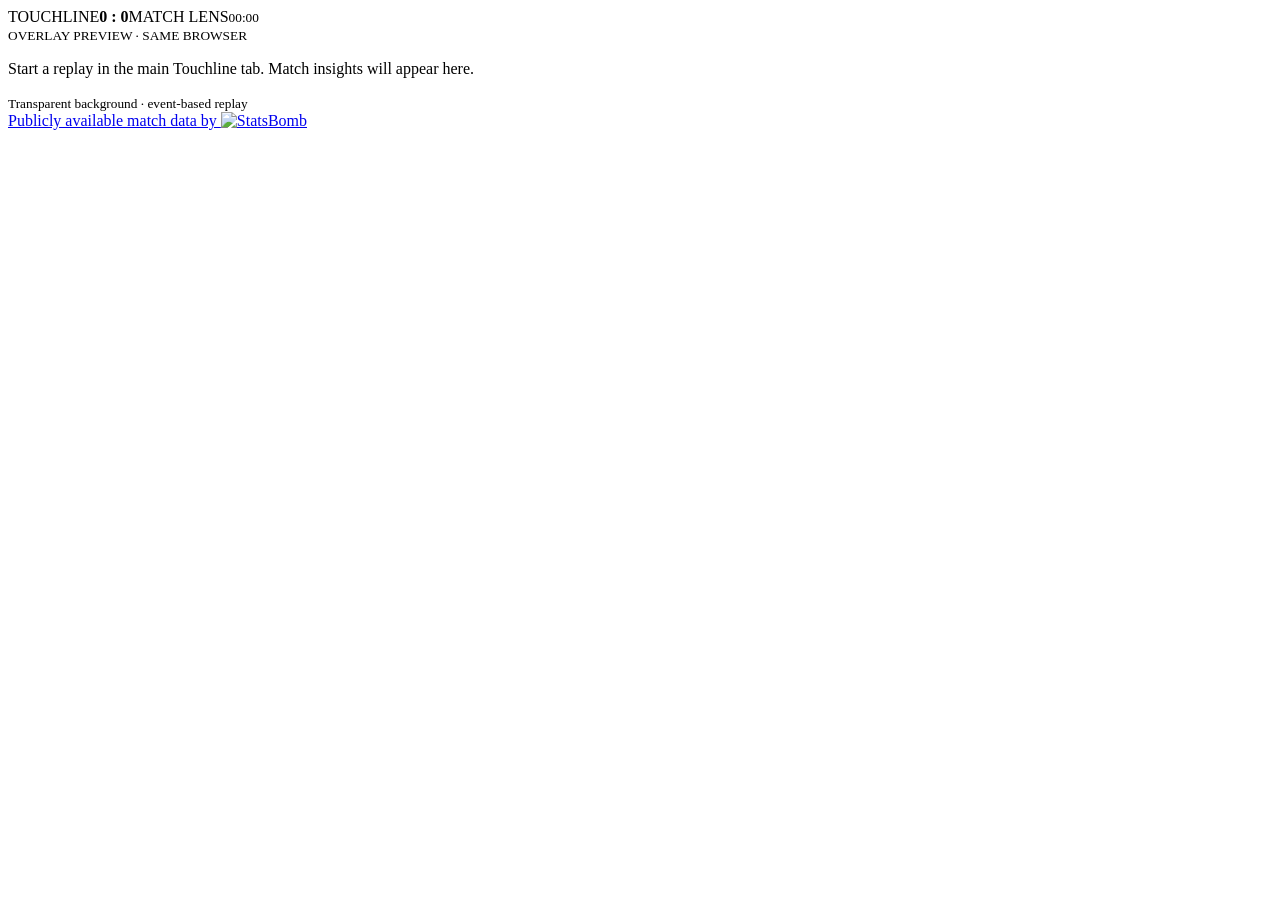
==== app/static/overlay.html @ 1819c470 "Update" ====
<!doctype html><html lang="en"><head><meta charset="utf-8"><meta name="viewport" content="width=device-width,initial-scale=1"><title>Touchline · Broadcast overlay</title><link rel="stylesheet" href="/static/style.css"><script src="/static/overlay.js" defer></script></head><body class="overlay-page"><main class="overlay-shell"><div class="overlay-score"><img id="overlayHomeCrest" alt="" hidden><span id="overlayHome">TOUCHLINE</span><strong id="overlayScore">0 : 0</strong><img id="overlayAwayCrest" alt="" hidden><span id="overlayAway">MATCH LENS</span><small id="overlayClock">00:00</small></div><section class="overlay-insight"><small id="overlayProvider">OVERLAY PREVIEW · SAME BROWSER</small><p id="overlayText">Start a replay in the main Touchline tab. Match insights will appear here.</p><small id="overlayEvidence">Transparent background · event-based replay</small></section><a class="overlay-attribution" href="https://github.com/hudl/open-data" target="_blank" rel="noopener">Publicly available match data by <img src="/static/assets/statsbomb.png?v=hudl-original" alt="StatsBomb"></a></main></body></html>
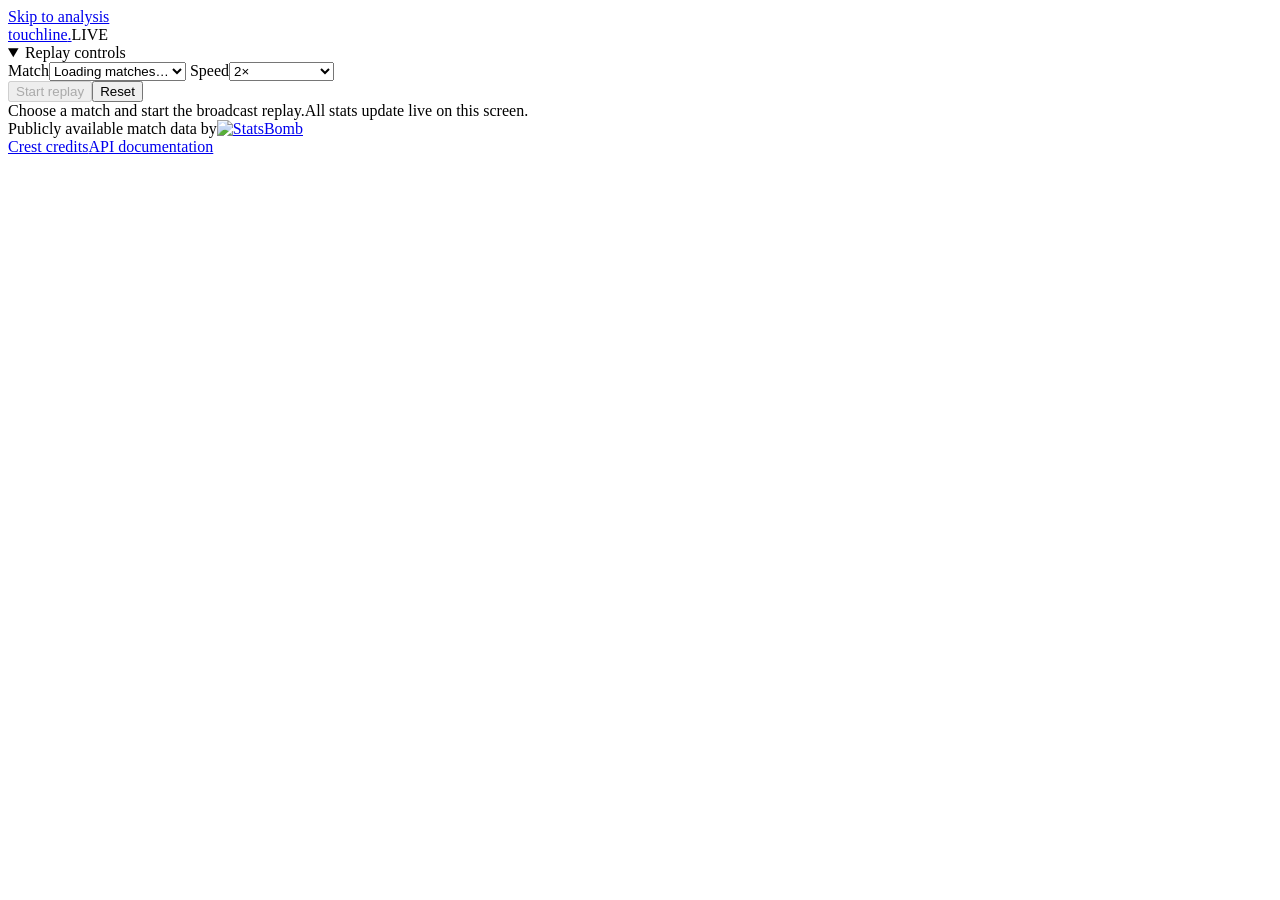
==== commit c0d78550: "update" ====
--- a/app/static/overlay.html
+++ b/app/static/overlay.html
@@ -1 +1,100 @@
-<!doctype html><html lang="en"><head><meta charset="utf-8"><meta name="viewport" content="width=device-width,initial-scale=1"><title>Touchline · Broadcast overlay</title><link rel="stylesheet" href="/static/style.css"><script src="/static/overlay.js" defer></script></head><body class="overlay-page"><main class="overlay-shell"><div class="overlay-score"><img id="overlayHomeCrest" alt="" hidden><span id="overlayHome">TOUCHLINE</span><strong id="overlayScore">0 : 0</strong><img id="overlayAwayCrest" alt="" hidden><span id="overlayAway">MATCH LENS</span><small id="overlayClock">00:00</small></div><section class="overlay-insight"><small id="overlayProvider">OVERLAY PREVIEW · SAME BROWSER</small><p id="overlayText">Start a replay in the main Touchline tab. Match insights will appear here.</p><small id="overlayEvidence">Transparent background · event-based replay</small></section><a class="overlay-attribution" href="https://github.com/hudl/open-data" target="_blank" rel="noopener">Publicly available match data by <img src="/static/assets/statsbomb.png?v=hudl-original" alt="StatsBomb"></a></main></body></html>
+<!doctype html>
+<html lang="en">
+<head>
+  <meta charset="utf-8">
+  <meta name="viewport" content="width=device-width, initial-scale=1">
+  <title>Touchline · Live stats overlay</title>
+  <meta name="description" content="Replay Premier League matches with shot maps, attacking momentum and match commentary.">
+  <link rel="stylesheet" href="/static/style.css?v=momentum-explanation-3">
+  <script src="/static/app.js" defer></script>
+  <script src="/static/stadium.js" defer></script>
+  <script src="/static/broadcast.js" defer></script>
+  <script src="/static/chat.js" defer></script>
+</head>
+<body class="overlay-page overlay-dashboard broadcast-overlay" data-overlay="true">
+  <div id="stadiumBackground" class="stadium-background" aria-hidden="true"></div>
+  <a class="skip-link" href="#analysis">Skip to analysis</a>
+  <main id="analysis">
+    <div class="broadcast-brand"><a href="/" aria-label="Touchline matchroom">touchline<span class="broadcast-brand-period">.</span></a><span class="broadcast-live-badge">LIVE</span></div>
+    <details class="broadcast-controls" open><summary>Replay controls</summary>
+    <section class="control-bar" aria-label="Replay controls">
+      <label class="match-select" for="match">Match<select id="match"><option>Loading matches…</option></select></label>
+      <label class="speed-select" for="speed">Speed<select id="speed"><option value="1">1× · Real time</option><option value="2" selected>2×</option></select></label>
+      <div class="playback-buttons"><button id="retryFixtures" class="secondary" hidden>Retry loading</button><button id="play" class="primary" disabled>Start replay</button><button id="reset" class="secondary" aria-label="Reset replay to kick-off" title="Reset to kick-off">Reset</button></div>
+    </section>
+    <div class="context-row"><span id="status" role="status">Choose a match and start the broadcast replay.</span><span class="data-delay">All stats update live on this screen.</span></div>
+    </details>
+    <div class="workspace">
+      <section hidden class="live-footage action-pitch-card panel" id="eventLocations" aria-labelledby="eventLocationsTitle">
+        <div class="section-heading"><div><h2 id="eventLocationsTitle">Live match view</h2><p>Live actions and recorded shot snapshots.</p></div><button id="followShot" class="text-button" aria-pressed="true">Following live</button></div>
+        <div class="match-pitch"><svg id="livePitch" viewBox="0 0 120 80" role="img" aria-label="Latest event location; not continuous player tracking"></svg><div class="pitch-caption"><span id="eventLabel">No events yet</span><span id="eventPlayer">Event positions only</span></div><div id="goalFlash" class="goal-flash" hidden>Goal</div></div>
+        <section id="shotFramePanel" class="shot-frame-panel" hidden aria-labelledby="shotFrameTitle">
+          <div class="frame-heading"><div><h3 id="shotFrameTitle">Shot snapshot</h3><p id="shotFrameCaption" aria-live="polite"></p></div></div>
+          <p id="shotFrameEmpty" class="frame-note" hidden>No player snapshot recorded for this shot. Showing the shot location.</p>
+          <div class="frame-legend"><span><i class="frame-shooter-key" aria-hidden="true"></i> Shooter</span><span><i id="frameAttackKey" class="tiny-dot" aria-hidden="true"></i> Teammate</span><span><i id="frameDefendKey" class="tiny-dot" aria-hidden="true"></i> Opponent</span><span><i class="frame-keeper-key" aria-hidden="true"></i> Goalkeeper</span></div>
+          <p class="frame-note">Shot-time snapshot · recorded players only. Hover or focus a player for their name.</p>
+        </section>
+        <div class="match-footer"><span>Positions shown when recorded in the event data.</span><span id="eventCount">0 events</span></div>
+      </section>
+      <section hidden class="match-card" aria-label="Match score">
+        <div class="match-meta"><span>Premier League <span class="meta-separator">·</span> <span id="matchDate">2015/16</span></span><span class="live-badge" id="liveBadge">Not started</span></div>
+        <div class="scoreboard">
+          <div class="club home-club"><a class="crest" id="homeCrestLink" target="_blank" rel="noopener" aria-label="Home team on Wikipedia"><img id="homeCrest" alt="" hidden><span id="homeInitial">H</span></a><span id="homeName">Home team</span><small>Home</small><ul id="homeScorers" class="goal-scorers" aria-label="Home goals" aria-live="polite" hidden></ul></div>
+          <div class="score-center"><div class="score"><span id="homeScore">0</span><span class="score-divider">–</span><span id="awayScore">0</span></div><div class="clock" id="clock">00:00</div></div>
+          <div class="club away-club"><a class="crest" id="awayCrestLink" target="_blank" rel="noopener" aria-label="Away team on Wikipedia"><img id="awayCrest" alt="" hidden><span id="awayInitial">A</span></a><span id="awayName">Away team</span><small>Away</small><ul id="awayScorers" class="goal-scorers" aria-label="Away goals" aria-live="polite" hidden></ul></div>
+        </div>
+        <div class="score-event-status"><span class="tiny-dot home-dot" aria-hidden="true"></span><span id="latestAction">Waiting for kick-off</span></div>
+      </section>
+      <section hidden class="momentum-card panel" id="momentumSection" aria-labelledby="momentumTitle">
+        <div class="section-heading"><div><h2 id="momentumTitle">Match momentum</h2><p id="momentumDescription">Attacking progression · xT per action.</p></div><button id="method" class="text-button" aria-expanded="false" aria-controls="methodNote">How it works</button></div>
+        <div class="momentum-legends"><div class="momentum-key"><span><i class="tiny-dot home-dot" aria-hidden="true"></i><span id="homeLegend">Home</span></span><span><i class="tiny-dot away-dot" aria-hidden="true"></i><span id="awayLegend">Away</span></span></div><span class="momentum-event-key">○ Shot · ⚽ GOAL · size reflects xG</span></div>
+        <svg id="momentum" viewBox="0 -30 900 210" preserveAspectRatio="none" role="img" aria-label="Net attacking progression: home minus away"></svg>
+        <div class="axis" id="momentumAxis"><span>0′</span><span>0′</span></div>
+        <p id="methodNote" class="method-note" hidden>Each mark shows the xT change from one completed open-play pass or carry: home minus away. Positive values use the home color; negative values use the away color. Backward moves can favor the opponent. Values are not accumulated or faded over time. Shots, failed passes and restarts are excluded. This measures progression, not possession or scoring probability.</p>
+      </section>
+      <section hidden class="shot-card panel" id="shots" aria-labelledby="shotsTitle">
+        <div class="section-heading"><div><h2 id="shotsTitle">Shots</h2><p>Where chances are created, and how good they are.</p></div><div class="segmented" role="group" aria-label="Filter shots by team"><button data-filter="all" class="active" aria-pressed="true">All</button><button data-filter="home" aria-pressed="false">Home</button><button data-filter="away" aria-pressed="false">Away</button></div></div>
+        <div class="shot-period-control"><label for="shotPeriod">Period<select id="shotPeriod"><option value="current">Follow match</option><option value="1">1st half</option><option value="2">2nd half</option><option value="all" selected>Whole match</option></select></label><span id="shotPeriodLabel">Whole match</span></div><div class="shot-stats"><div><span class="team-dot home-dot" aria-hidden="true"></span><span id="homeShort">Home</span><strong id="homeXg">0.000<small>xG</small></strong><span id="homeShots">0 shots</span></div><div><span class="team-dot away-dot" aria-hidden="true"></span><span id="awayShort">Away</span><strong id="awayXg">0.000<small>xG</small></strong><span id="awayShots">0 shots</span></div></div>
+        <div class="shot-pitch"><svg id="shotPitch" viewBox="0 0 120 80" role="img" aria-label="Shot map: home attacks left to right and away attacks right to left in every period"></svg><p id="shotEmpty" class="chart-empty">Shots will appear here as the match unfolds.</p></div>
+        <div class="shot-legend"><span id="shotDirections">Home → · Away ←</span><span><i class="legend-ring" aria-hidden="true"></i> Shot <i class="legend-goal" aria-hidden="true"></i> Goal <span class="legend-divider">·</span> Size reflects xG</span></div>
+        <p class="direction-note">Home attacks left to right · Away attacks right to left · All periods.</p><div class="shot-selection"><span class="selection-label">Selected shot</span><p id="shotDetails" aria-live="polite">Select a marker for the player, outcome and xG.</p></div>
+
+      </section>
+      <div class="analysis-sidebar">
+      <section hidden class="top-stats panel" aria-labelledby="statsTitle">
+        <div class="section-heading"><div><h2 id="statsTitle">Top stats</h2><p>Match totals · events shown so far</p></div></div>
+        <div class="stats-content">
+          <p class="share-label" title="Estimated from elapsed time between recorded possession events, excluding explicit stoppages and period breaks.">Ball possession</p>
+          <div id="possessionShare" class="stat-share" role="img" aria-label="Waiting for possession data"><span id="homeShare">—</span><span id="awayShare">—</span></div>
+          <div class="stat-row"><strong id="statHomeXg">0.000</strong><span>Expected goals (xG)</span><strong id="statAwayXg">0.000</strong></div>
+          <div class="stat-row"><strong id="statHomeShots">0</strong><span>Total shots</span><strong id="statAwayShots">0</strong></div>
+          <div class="stat-row"><strong id="statHomeOnTarget">0</strong><span class="stat-help" tabindex="0" aria-describedby="onTargetHelp">Shots on target <span aria-hidden="true">ⓘ</span></span><strong id="statAwayOnTarget">0</strong><span id="onTargetHelp" class="stat-tooltip" role="tooltip">Shots that result in a goal, a save, or a save onto the post. Blocked shots, misses and shots directly hitting the post are excluded.</span></div>
+          <div class="stat-row"><strong id="statHomePassCompletion">—</strong><span class="stat-help" tabindex="0" aria-describedby="passCompletionHelp">Pass completion <span aria-hidden="true">ⓘ</span></span><strong id="statAwayPassCompletion">—</strong><span id="passCompletionHelp" class="stat-tooltip" role="tooltip">Completed passes divided by attempted passes, including set pieces. Hover a percentage to see completed and attempted counts.</span></div>
+          <div class="stat-row"><strong id="statHomeFieldTilt">—</strong><span class="stat-help" tabindex="0" aria-describedby="fieldTiltHelp">Field tilt <span aria-hidden="true">ⓘ</span></span><strong id="statAwayFieldTilt">—</strong><span id="fieldTiltHelp" class="stat-tooltip" role="tooltip">Each team’s share of both teams’ completed passes starting in the attacking third. Higher values indicate more territorial control. Match totals so far.</span></div>
+        </div>
+      </section>
+
+      <section hidden class="passing-card panel" aria-labelledby="passingTitle">
+        <div class="section-heading"><div><h2 id="passingTitle">Passing network</h2><p>Average pass and reception positions.</p></div></div>
+        <div class="passing-controls"><label for="passingTeam">Team</label><select id="passingTeam"><option value="home">Home</option><option value="away">Away</option></select></div>
+        <div class="passing-status"><p class="passing-direction">Attacking →</p><span id="passingProgress">Waiting for kick-off</span></div>
+        <div class="passing-pitch"><svg id="passingPitch" viewBox="0 0 120 80" role="img" aria-label="Live passing network, attacking from left to right"></svg><p id="passingEmpty" class="chart-empty">Completed passes will build the network.</p></div>
+        <div class="passing-summary"><span id="passingWindow">Since kick-off</span><strong id="passingCount">0 completed passes</strong></div>
+        <p class="passing-note">Larger circles = more pass involvement. Thicker lines = more completed passes between players. Resets after this team’s substitutions or sending-offs. Hover or focus for names and counts.</p>
+      </section>
+      <aside hidden class="insights-card panel" id="commentary" aria-labelledby="commentaryTitle">
+        <div class="section-heading"><div><h2 id="commentaryTitle">Ask about the match so far.</h2><p>Live event timeline · latest first.</p></div></div>
+        <div class="chat-suggestions" aria-label="Suggested questions"><button type="button" data-question="Who has created the better chances so far?">Better chances?</button><button type="button" data-question="What does field tilt tell us so far?">Explain field tilt</button></div>
+        <div id="chatReply" class="chat-reply" aria-live="polite"></div>
+        <form id="chatForm" class="chat-form"><label class="chat-input-label" for="chatQuestion">Your question</label><div><input id="chatQuestion" maxlength="500" placeholder="Ask about the match so far." required autocomplete="off"><button id="chatSend" type="submit">Ask</button></div></form>
+        <p id="chatStatus" class="chat-status" role="status"></p>
+        <div hidden id="insightList" aria-live="polite"><div class="empty-insight"><div class="empty-rule" aria-hidden="true"></div><h3>No notes yet</h3><p>Recorded actions will appear here as the replay unfolds.</p></div></div>
+        <div hidden class="insight-footer"><span id="providerLabel">Live event timeline</span><span class="provider-detail">Based on events shown so far.</span></div>
+      </aside>
+      </div>
+    </div>
+    <a id="stadiumCredit" class="stadium-credit" target="_blank" rel="noopener" hidden></a>
+    <footer><div class="source-credit"><span>Publicly available match data by</span><a href="https://github.com/hudl/open-data" target="_blank" rel="noopener"><img src="/static/assets/statsbomb.png?v=hudl-original" alt="StatsBomb" width="118" height="26"></a></div><div class="footer-links"><a href="/static/assets/sources.json" target="_blank" rel="noopener">Crest credits</a><a href="/docs" target="_blank" rel="noopener">API documentation</a></div></footer>
+  </main>
+</body>
+</html>
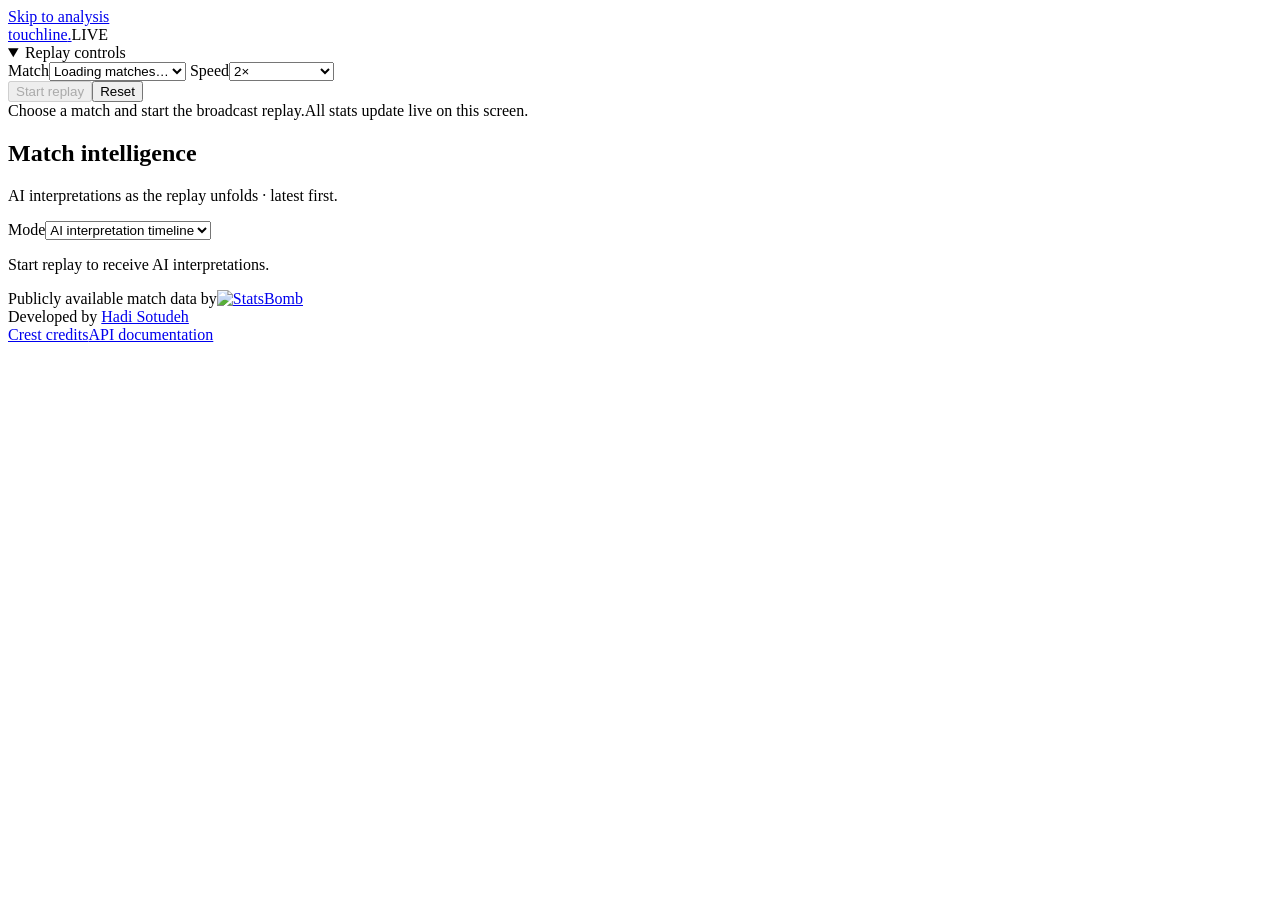
==== commit b1e098bd: "final" ====
--- a/app/static/overlay.html
+++ b/app/static/overlay.html
@@ -15,11 +15,11 @@
   <div id="stadiumBackground" class="stadium-background" aria-hidden="true"></div>
   <a class="skip-link" href="#analysis">Skip to analysis</a>
   <main id="analysis">
-    <div class="broadcast-brand"><a href="/" aria-label="Touchline matchroom">touchline<span class="broadcast-brand-period">.</span></a><span class="broadcast-live-badge">LIVE</span></div>
+    <div class="broadcast-brand"><a href="/matchroom" aria-label="Touchline matchroom">touchline<span class="broadcast-brand-period">.</span></a><span class="broadcast-live-badge">LIVE</span></div>
     <details class="broadcast-controls" open><summary>Replay controls</summary>
     <section class="control-bar" aria-label="Replay controls">
       <label class="match-select" for="match">Match<select id="match"><option>Loading matches…</option></select></label>
-      <label class="speed-select" for="speed">Speed<select id="speed"><option value="1">1× · Real time</option><option value="2" selected>2×</option></select></label>
+      <label class="speed-select" for="speed">Speed<select id="speed"><option value="1">1× · Real time</option><option value="2" selected>2×</option><option value="15">15×</option></select></label>
       <div class="playback-buttons"><button id="retryFixtures" class="secondary" hidden>Retry loading</button><button id="play" class="primary" disabled>Start replay</button><button id="reset" class="secondary" aria-label="Reset replay to kick-off" title="Reset to kick-off">Reset</button></div>
     </section>
     <div class="context-row"><span id="status" role="status">Choose a match and start the broadcast replay.</span><span class="data-delay">All stats update live on this screen.</span></div>
@@ -46,11 +46,11 @@
         <div class="score-event-status"><span class="tiny-dot home-dot" aria-hidden="true"></span><span id="latestAction">Waiting for kick-off</span></div>
       </section>
       <section hidden class="momentum-card panel" id="momentumSection" aria-labelledby="momentumTitle">
-        <div class="section-heading"><div><h2 id="momentumTitle">Match momentum</h2><p id="momentumDescription">Attacking progression · xT per action.</p></div><button id="method" class="text-button" aria-expanded="false" aria-controls="methodNote">How it works</button></div>
-        <div class="momentum-legends"><div class="momentum-key"><span><i class="tiny-dot home-dot" aria-hidden="true"></i><span id="homeLegend">Home</span></span><span><i class="tiny-dot away-dot" aria-hidden="true"></i><span id="awayLegend">Away</span></span></div><span class="momentum-event-key">○ Shot · ⚽ GOAL · size reflects xG</span></div>
-        <svg id="momentum" viewBox="0 -30 900 210" preserveAspectRatio="none" role="img" aria-label="Net attacking progression: home minus away"></svg>
+        <div class="section-heading"><div><h2 id="momentumTitle">Match momentum</h2><p id="momentumDescription">Recent attacking threat · xT proxy.</p></div><button id="method" class="text-button" aria-expanded="false" aria-controls="methodNote">How it works</button></div>
+        <div class="momentum-legends"><div class="momentum-key"><span><i class="tiny-dot home-dot" aria-hidden="true"></i><span id="homeLegend">Home</span></span><span><i class="tiny-dot away-dot" aria-hidden="true"></i><span id="awayLegend">Away</span></span></div><span class="momentum-event-key">⚽ Goal · select to inspect the shot</span></div>
+        <svg id="momentum" viewBox="0 -30 900 210" preserveAspectRatio="none" role="img" aria-label="Recent attacking threat: home minus away"></svg>
         <div class="axis" id="momentumAxis"><span>0′</span><span>0′</span></div>
-        <p id="methodNote" class="method-note" hidden>Each mark shows the xT change from one completed open-play pass or carry: home minus away. Positive values use the home color; negative values use the away color. Backward moves can favor the opponent. Values are not accumulated or faded over time. Shots, failed passes and restarts are excluded. This measures progression, not possession or scoring probability.</p>
+        <p id="methodNote" class="method-note" hidden>Each minute uses each team's highest observed location-based threat from completed open-play passes, carries and shots. We compare recency-weighted peaks over the latest four minutes, capped at 0.1 per team-minute. The home team is above the baseline; away is below. Quiet minutes reduce earlier pressure, and each half starts fresh. This is our xT-based proxy, not FotMob's model or a scoring probability. Missing coordinates create gaps.</p>
       </section>
       <section hidden class="shot-card panel" id="shots" aria-labelledby="shotsTitle">
         <div class="section-heading"><div><h2 id="shotsTitle">Shots</h2><p>Where chances are created, and how good they are.</p></div><div class="segmented" role="group" aria-label="Filter shots by team"><button data-filter="all" class="active" aria-pressed="true">All</button><button data-filter="home" aria-pressed="false">Home</button><button data-filter="away" aria-pressed="false">Away</button></div></div>
@@ -82,19 +82,26 @@
         <div class="passing-summary"><span id="passingWindow">Since kick-off</span><strong id="passingCount">0 completed passes</strong></div>
         <p class="passing-note">Larger circles = more pass involvement. Thicker lines = more completed passes between players. Resets after this team’s substitutions or sending-offs. Hover or focus for names and counts.</p>
       </section>
-      <aside hidden class="insights-card panel" id="commentary" aria-labelledby="commentaryTitle">
-        <div class="section-heading"><div><h2 id="commentaryTitle">Ask about the match so far.</h2><p>Live event timeline · latest first.</p></div></div>
+      <aside class="insights-card panel" id="commentary" aria-labelledby="commentaryTitle">
+        <div class="section-heading"><div><h2 id="commentaryTitle">Match intelligence</h2><p id="intelligenceHint">AI interpretations as the replay unfolds · latest first.</p></div></div>
+        <div class="chat-controls"><label for="intelligenceMode">Mode</label><select id="intelligenceMode"><option value="timeline" selected>AI interpretation timeline</option><option value="ask">Ask the match</option></select></div>
+        <div id="askMode" class="intelligence-view" hidden>
         <div class="chat-suggestions" aria-label="Suggested questions"><button type="button" data-question="Who has created the better chances so far?">Better chances?</button><button type="button" data-question="What does field tilt tell us so far?">Explain field tilt</button></div>
         <div id="chatReply" class="chat-reply" aria-live="polite"></div>
         <form id="chatForm" class="chat-form"><label class="chat-input-label" for="chatQuestion">Your question</label><div><input id="chatQuestion" maxlength="500" placeholder="Ask about the match so far." required autocomplete="off"><button id="chatSend" type="submit">Ask</button></div></form>
         <p id="chatStatus" class="chat-status" role="status"></p>
+        </div>
+        <div id="timelineMode" class="intelligence-view">
+          <div id="aiTimeline" class="ai-timeline" aria-live="polite"></div>
+          <p id="timelineStatus" class="chat-status" role="status">Start replay to receive AI interpretations.</p>
+        </div>
         <div hidden id="insightList" aria-live="polite"><div class="empty-insight"><div class="empty-rule" aria-hidden="true"></div><h3>No notes yet</h3><p>Recorded actions will appear here as the replay unfolds.</p></div></div>
         <div hidden class="insight-footer"><span id="providerLabel">Live event timeline</span><span class="provider-detail">Based on events shown so far.</span></div>
       </aside>
       </div>
     </div>
     <a id="stadiumCredit" class="stadium-credit" target="_blank" rel="noopener" hidden></a>
-    <footer><div class="source-credit"><span>Publicly available match data by</span><a href="https://github.com/hudl/open-data" target="_blank" rel="noopener"><img src="/static/assets/statsbomb.png?v=hudl-original" alt="StatsBomb" width="118" height="26"></a></div><div class="footer-links"><a href="/static/assets/sources.json" target="_blank" rel="noopener">Crest credits</a><a href="/docs" target="_blank" rel="noopener">API documentation</a></div></footer>
+    <footer><div class="source-credit"><span>Publicly available match data by</span><a href="https://github.com/hudl/open-data" target="_blank" rel="noopener"><img src="/static/assets/statsbomb.png?v=hudl-original" alt="StatsBomb" width="118" height="26"></a></div><span class="developer-credit">Developed by <a href="https://www.linkedin.com/in/hadisotudeh" target="_blank" rel="noopener noreferrer">Hadi Sotudeh</a></span><div class="footer-links"><a href="/static/assets/sources.json" target="_blank" rel="noopener">Crest credits</a><a href="/docs" target="_blank" rel="noopener">API documentation</a></div></footer>
   </main>
 </body>
 </html>
